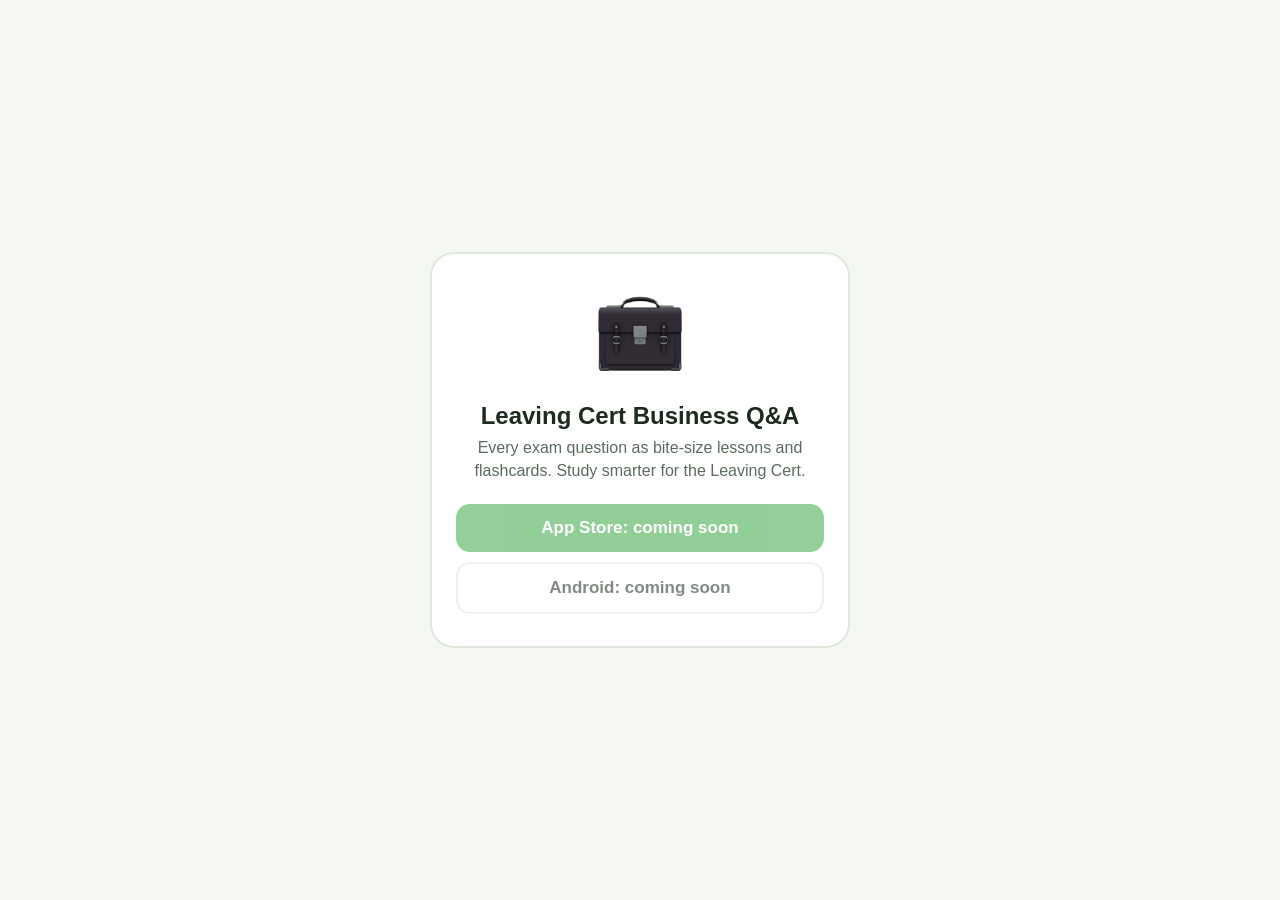
==== business/index.html @ 00ed8df8 "Add smart share links for the Leaving Cert apps Co-Authored-By: Claude Opus 5.5 <noreply@anthropic.c" ====
<!doctype html>
<html lang="en">
<head>
<meta charset="utf-8">
<meta name="viewport" content="width=device-width, initial-scale=1">
<title>Leaving Cert Business Q&amp;A</title>
<meta name="description" content="Every exam question as bite-size lessons and flashcards. Study smarter for the Leaving Cert.">
<!-- Link preview for WhatsApp, iMessage, Facebook (these don't run JavaScript, so they stay in the HTML) -->
<meta property="og:type" content="website">
<meta property="og:site_name" content="Leaving Cert Business Q&amp;A">
<meta property="og:title" content="Leaving Cert Business Q&amp;A">
<meta property="og:description" content="Every exam question as bite-size lessons and flashcards. Study smarter for the Leaving Cert.">
<meta property="og:url" content="https://amazonptr555-cell.github.io/leavingcert-apps/business/">
<meta property="og:image" content="https://amazonptr555-cell.github.io/leavingcert-apps/business/icon.png">
<meta property="og:image:width" content="512">
<meta property="og:image:height" content="512">
<meta name="twitter:card" content="summary">
<link rel="icon" href="icon.png">
<link rel="apple-touch-icon" href="icon.png">
<link rel="stylesheet" href="../style.css">
<script>window.LC_APP_ID = "business";</script>
<script src="../apps.js"></script>
<script src="../smartlink.js"></script>
</head>
<body>
  <main class="card">
    <img class="icon" src="icon.png" alt="">
    <h1>Leaving Cert Business Q&amp;A</h1>
    <p>Every exam question as bite-size lessons and flashcards. Study smarter for the Leaving Cert.</p>
    <a class="btn" id="ios" href="#">Download on the App Store</a>
    <a class="btn secondary" id="android" href="#">Get it on Google Play</a>
    <p class="note">The Android version is coming soon. It's available now on iPhone and iPad.</p>
  </main>
</body>
</html>
---- style.css ----
:root { --bg: #f4f8f1; --card: #ffffff; --ink: #1d2b1f; --muted: #5b6b5d; --green: #3aa845; --border: #dfe8dc; }
@media (prefers-color-scheme: dark) {
  :root { --bg: #121813; --card: #1c241d; --ink: #eef4ec; --muted: #a7b6a8; --border: #2c372d; }
}
* { box-sizing: border-box; }
body { margin: 0; min-height: 100vh; display: flex; align-items: center; justify-content: center;
       background: var(--bg); color: var(--ink); padding: 24px 16px;
       font-family: -apple-system, BlinkMacSystemFont, "Segoe UI", Roboto, Helvetica, Arial, sans-serif; }
.card { width: 100%; max-width: 420px; background: var(--card); border: 2px solid var(--border);
        border-radius: 24px; padding: 32px 24px; text-align: center; }
img.icon { width: 96px; height: 96px; border-radius: 22px; }
h1 { font-size: 24px; margin: 16px 0 6px; }
p { color: var(--muted); font-size: 16px; line-height: 1.45; margin: 0 0 22px; }
.btn { display: block; text-decoration: none; font-weight: 700; font-size: 17px; border-radius: 14px;
       padding: 14px 16px; margin-top: 10px; background: var(--green); color: #fff; }
.btn.secondary { background: transparent; color: var(--ink); border: 2px solid var(--border); }
.btn.off { opacity: 0.55; pointer-events: none; }
.note { font-size: 14px; margin: 14px 0 0; display: none; }
.android .note { display: block; }
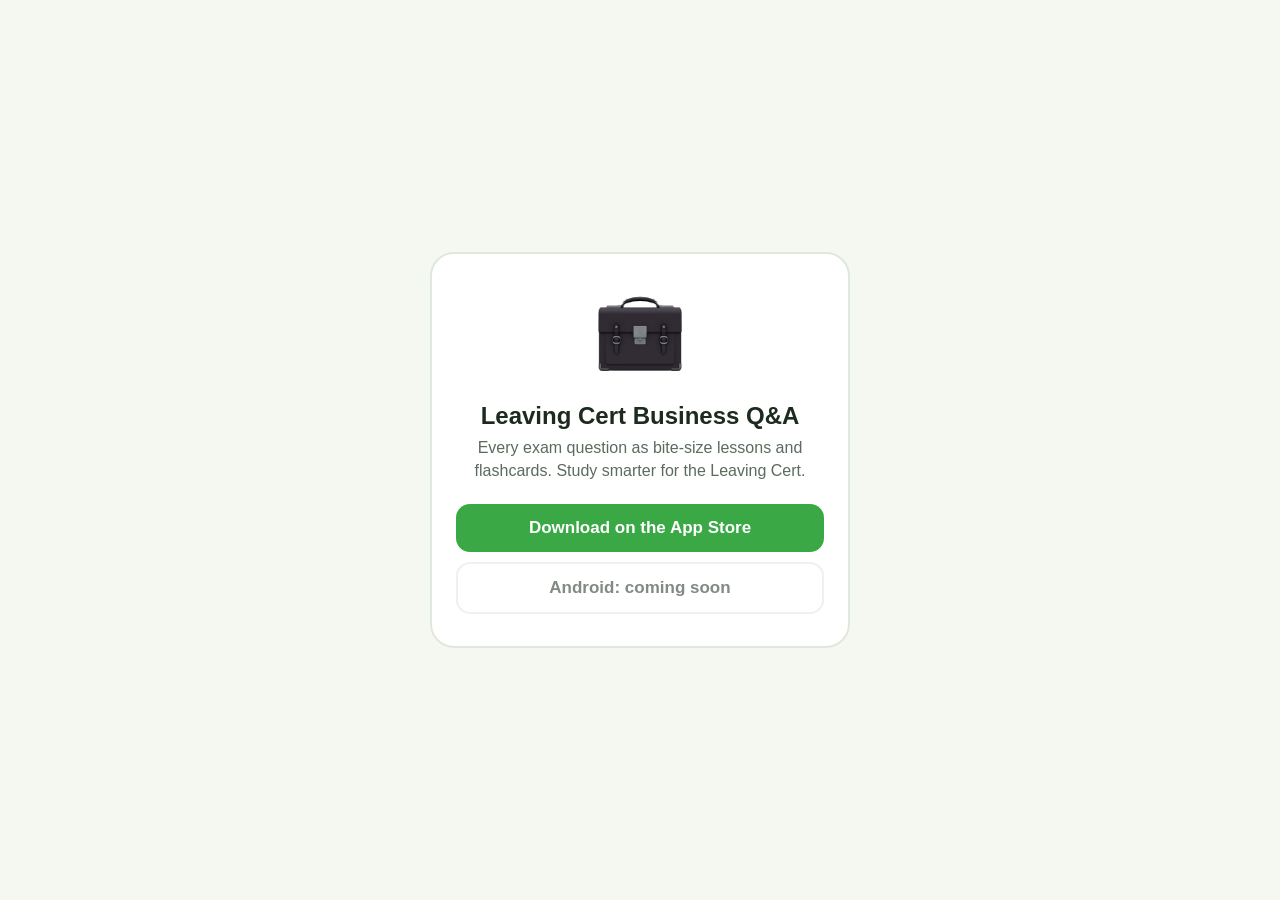
==== commit e2b5653a: "Serve smart links from leavingcertapps.ie Adds a CNAME file so GitHub Pages uses the custom domain, " ====
--- a/business/index.html
+++ b/business/index.html
@@ -10,8 +10,8 @@
 <meta property="og:site_name" content="Leaving Cert Business Q&amp;A">
 <meta property="og:title" content="Leaving Cert Business Q&amp;A">
 <meta property="og:description" content="Every exam question as bite-size lessons and flashcards. Study smarter for the Leaving Cert.">
-<meta property="og:url" content="https://amazonptr555-cell.github.io/leavingcert-apps/business/">
-<meta property="og:image" content="https://amazonptr555-cell.github.io/leavingcert-apps/business/icon.png">
+<meta property="og:url" content="https://leavingcertapps.ie/business/">
+<meta property="og:image" content="https://leavingcertapps.ie/business/icon.png">
 <meta property="og:image:width" content="512">
 <meta property="og:image:height" content="512">
 <meta name="twitter:card" content="summary">
